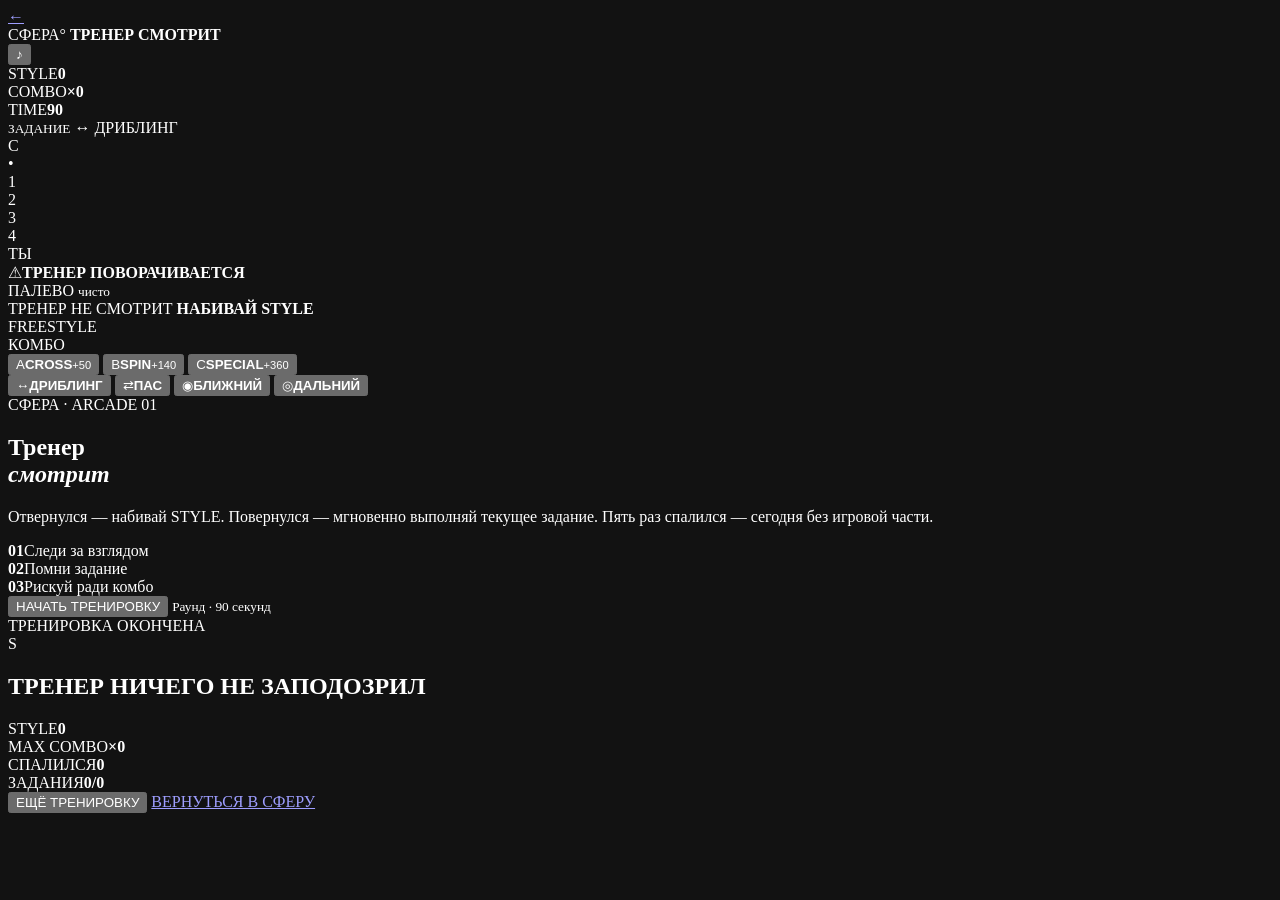
==== index.html @ 6bac390a "feat: add trainer-watching preview shell" ====
<!doctype html>
<html lang="ru">
<head>
  <meta charset="utf-8" />
  <meta name="viewport" content="width=device-width, initial-scale=1, viewport-fit=cover, user-scalable=no" />
  <meta name="theme-color" content="#080808" />
  <meta name="color-scheme" content="dark" />
  <title>Сфера · Тренер смотрит</title>
  <link rel="preconnect" href="https://fonts.googleapis.com">
  <link rel="preconnect" href="https://fonts.gstatic.com" crossorigin>
  <link href="https://fonts.googleapis.com/css2?family=Manrope:wght@500;600;700;800&family=Unbounded:wght@600;700;800&display=swap" rel="stylesheet">
  <link rel="stylesheet" href="./game.css" />
  <script src="https://telegram.org/js/telegram-web-app.js?56"></script>
</head>
<body>
  <div class="game-shell">
    <header class="game-topbar">
      <a class="back-link" href="./" aria-label="Назад в приложение">←</a>
      <div class="game-brand">
        <span>СФЕРА°</span>
        <strong>ТРЕНЕР СМОТРИТ</strong>
      </div>
      <button id="soundButton" class="icon-button" type="button" aria-label="Звук">♪</button>
    </header>

    <main class="game-main">
      <section class="hud" aria-label="Игровые показатели">
        <div class="hud-card"><span>STYLE</span><strong id="scoreValue">0</strong></div>
        <div class="hud-card hud-card--combo"><span>COMBO</span><strong id="comboValue">×0</strong></div>
        <div class="hud-card hud-card--time"><span>TIME</span><strong id="timeValue">90</strong></div>
      </section>

      <section class="court-card">
        <div class="court" id="court">
          <div class="court-lines" aria-hidden="true"></div>
          <div class="hoop hoop--left" aria-hidden="true"><i></i></div>
          <div class="hoop hoop--right" aria-hidden="true"><i></i></div>

          <div id="taskBubble" class="task-bubble" style="--task:#4aa8ff">
            <small>ЗАДАНИЕ</small>
            <strong id="taskIcon">↔</strong>
            <span id="taskName">ДРИБЛИНГ</span>
          </div>

          <div id="trainer" class="trainer" data-look="away">
            <div class="trainer-head"><i class="trainer-eye trainer-eye--left"></i><i class="trainer-eye trainer-eye--right"></i></div>
            <div class="trainer-body"><span>С</span></div>
            <div class="whistle">•</div>
            <div id="gaze" class="gaze" aria-hidden="true"></div>
          </div>

          <div class="student npc npc--one"><div class="student-head"></div><div class="student-body">1</div></div>
          <div class="student npc npc--two"><div class="student-head"></div><div class="student-body">2</div></div>
          <div class="student npc npc--three"><div class="student-head"></div><div class="student-body">3</div></div>
          <div class="student npc npc--four"><div class="student-head"></div><div class="student-body">4</div></div>

          <div id="player" class="student player">
            <div class="status-ring"></div>
            <div class="student-head"></div>
            <div class="student-body">ТЫ</div>
            <div id="playerBall" class="player-ball"></div>
          </div>

          <div id="reaction" class="reaction" aria-live="polite"></div>
          <div id="warning" class="warning"><span>⚠</span><strong>ТРЕНЕР ПОВОРАЧИВАЕТСЯ</strong></div>
        </div>

        <div class="suspicion-row">
          <div>
            <span>ПАЛЕВО</span>
            <small id="suspicionCopy">чисто</small>
          </div>
          <div id="suspicionDots" class="suspicion-dots" aria-label="Палево 0 из 5">
            <i></i><i></i><i></i><i></i><i></i>
          </div>
        </div>
      </section>

      <section id="modePanel" class="mode-panel mode-panel--freestyle">
        <div class="mode-head">
          <div>
            <span id="modeKicker">ТРЕНЕР НЕ СМОТРИТ</span>
            <strong id="modeTitle">НАБИВАЙ STYLE</strong>
          </div>
          <div id="modePill" class="mode-pill">FREESTYLE</div>
        </div>

        <div id="comboPrompt" class="combo-prompt">
          <span>КОМБО</span>
          <div id="comboSequence" class="combo-sequence"></div>
        </div>

        <div class="freestyle-actions" id="freestyleActions">
          <button type="button" data-trick="cross"><span>A</span><strong>CROSS</strong><small>+50</small></button>
          <button type="button" data-trick="spin"><span>B</span><strong>SPIN</strong><small>+140</small></button>
          <button type="button" data-trick="special"><span>C</span><strong>SPECIAL</strong><small>+360</small></button>
        </div>

        <div class="training-actions" id="trainingActions">
          <button type="button" data-task="dribble"><span>↔</span><strong>ДРИБЛИНГ</strong></button>
          <button type="button" data-task="pass"><span>⇄</span><strong>ПАС</strong></button>
          <button type="button" data-task="close"><span>◉</span><strong>БЛИЖНИЙ</strong></button>
          <button type="button" data-task="long"><span>◎</span><strong>ДАЛЬНИЙ</strong></button>
        </div>
      </section>
    </main>
  </div>

  <div id="startOverlay" class="overlay overlay--visible">
    <section class="overlay-card intro-card">
      <div class="mini-label">СФЕРА · ARCADE 01</div>
      <h1>Тренер<br><em>смотрит</em></h1>
      <p>Отвернулся — набивай STYLE. Повернулся — мгновенно выполняй текущее задание. Пять раз спалился — сегодня без игровой части.</p>
      <div class="rule-grid">
        <div><strong>01</strong><span>Следи за взглядом</span></div>
        <div><strong>02</strong><span>Помни задание</span></div>
        <div><strong>03</strong><span>Рискуй ради комбо</span></div>
      </div>
      <button id="startButton" class="start-button" type="button">НАЧАТЬ ТРЕНИРОВКУ</button>
      <small class="intro-note">Раунд · 90 секунд</small>
    </section>
  </div>

  <div id="resultOverlay" class="overlay">
    <section class="overlay-card result-card">
      <div class="mini-label" id="resultKicker">ТРЕНИРОВКА ОКОНЧЕНА</div>
      <div id="resultRank" class="result-rank">S</div>
      <h2 id="resultTitle">ТРЕНЕР НИЧЕГО НЕ ЗАПОДОЗРИЛ</h2>
      <div class="result-stats">
        <div><span>STYLE</span><strong id="resultScore">0</strong></div>
        <div><span>MAX COMBO</span><strong id="resultCombo">×0</strong></div>
        <div><span>СПАЛИЛСЯ</span><strong id="resultCaught">0</strong></div>
        <div><span>ЗАДАНИЯ</span><strong id="resultTasks">0/0</strong></div>
      </div>
      <div id="bestScore" class="best-score"></div>
      <button id="restartButton" class="start-button" type="button">ЕЩЁ ТРЕНИРОВКУ</button>
      <a class="result-back" href="./">ВЕРНУТЬСЯ В СФЕРУ</a>
    </section>
  </div>

  <script src="./game.js"></script>
</body>
</html>
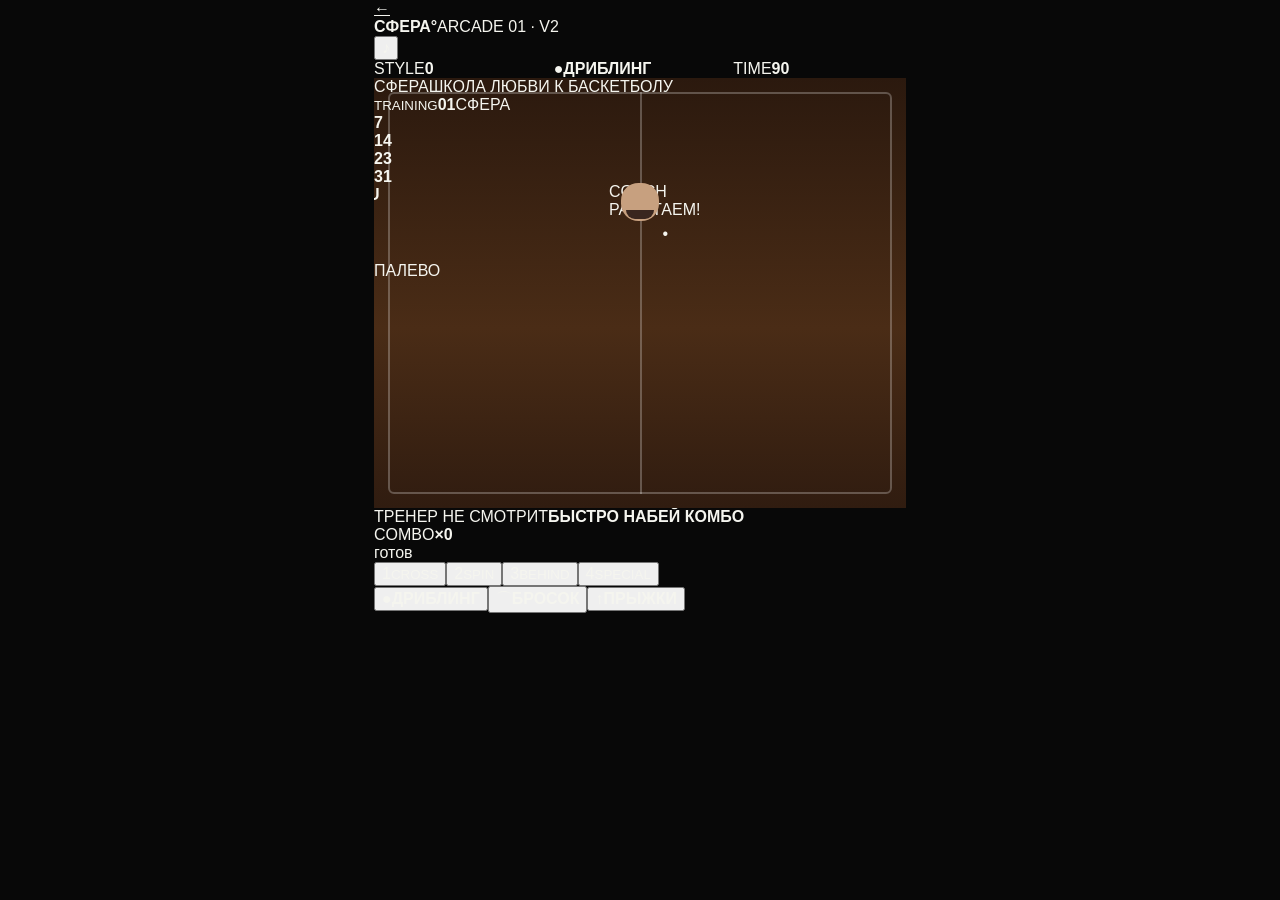
==== commit 0d9e9239: "preview: publish Trainer Watching V2 layout" ====
--- a/index.html
+++ b/index.html
@@ -3,141 +3,51 @@
 <head>
   <meta charset="utf-8" />
   <meta name="viewport" content="width=device-width, initial-scale=1, viewport-fit=cover, user-scalable=no" />
-  <meta name="theme-color" content="#080808" />
-  <meta name="color-scheme" content="dark" />
-  <title>Сфера · Тренер смотрит</title>
+  <meta name="theme-color" content="#f3eee5" />
+  <meta name="color-scheme" content="light" />
+  <title>Сфера · Тренер смотрит V2</title>
   <link rel="preconnect" href="https://fonts.googleapis.com">
   <link rel="preconnect" href="https://fonts.gstatic.com" crossorigin>
   <link href="https://fonts.googleapis.com/css2?family=Manrope:wght@500;600;700;800&family=Unbounded:wght@600;700;800&display=swap" rel="stylesheet">
-  <link rel="stylesheet" href="./game.css" />
+  <link rel="stylesheet" href="./game.css?v=2.0.0" />
   <script src="https://telegram.org/js/telegram-web-app.js?56"></script>
 </head>
 <body>
   <div class="game-shell">
-    <header class="game-topbar">
-      <a class="back-link" href="./" aria-label="Назад в приложение">←</a>
-      <div class="game-brand">
-        <span>СФЕРА°</span>
-        <strong>ТРЕНЕР СМОТРИТ</strong>
-      </div>
-      <button id="soundButton" class="icon-button" type="button" aria-label="Звук">♪</button>
+    <header class="topbar">
+      <a class="round-button" href="./" aria-label="Назад">←</a>
+      <div class="brand"><strong>СФЕРА°</strong><span>ARCADE 01 · V2</span></div>
+      <button id="soundButton" class="round-button" type="button" aria-label="Звук">♪</button>
     </header>
-
-    <main class="game-main">
-      <section class="hud" aria-label="Игровые показатели">
-        <div class="hud-card"><span>STYLE</span><strong id="scoreValue">0</strong></div>
-        <div class="hud-card hud-card--combo"><span>COMBO</span><strong id="comboValue">×0</strong></div>
-        <div class="hud-card hud-card--time"><span>TIME</span><strong id="timeValue">90</strong></div>
-      </section>
-
-      <section class="court-card">
-        <div class="court" id="court">
-          <div class="court-lines" aria-hidden="true"></div>
-          <div class="hoop hoop--left" aria-hidden="true"><i></i></div>
-          <div class="hoop hoop--right" aria-hidden="true"><i></i></div>
-
-          <div id="taskBubble" class="task-bubble" style="--task:#4aa8ff">
-            <small>ЗАДАНИЕ</small>
-            <strong id="taskIcon">↔</strong>
-            <span id="taskName">ДРИБЛИНГ</span>
-          </div>
-
-          <div id="trainer" class="trainer" data-look="away">
-            <div class="trainer-head"><i class="trainer-eye trainer-eye--left"></i><i class="trainer-eye trainer-eye--right"></i></div>
-            <div class="trainer-body"><span>С</span></div>
-            <div class="whistle">•</div>
-            <div id="gaze" class="gaze" aria-hidden="true"></div>
-          </div>
-
-          <div class="student npc npc--one"><div class="student-head"></div><div class="student-body">1</div></div>
-          <div class="student npc npc--two"><div class="student-head"></div><div class="student-body">2</div></div>
-          <div class="student npc npc--three"><div class="student-head"></div><div class="student-body">3</div></div>
-          <div class="student npc npc--four"><div class="student-head"></div><div class="student-body">4</div></div>
-
-          <div id="player" class="student player">
-            <div class="status-ring"></div>
-            <div class="student-head"></div>
-            <div class="student-body">ТЫ</div>
-            <div id="playerBall" class="player-ball"></div>
-          </div>
-
-          <div id="reaction" class="reaction" aria-live="polite"></div>
-          <div id="warning" class="warning"><span>⚠</span><strong>ТРЕНЕР ПОВОРАЧИВАЕТСЯ</strong></div>
-        </div>
-
-        <div class="suspicion-row">
-          <div>
-            <span>ПАЛЕВО</span>
-            <small id="suspicionCopy">чисто</small>
-          </div>
-          <div id="suspicionDots" class="suspicion-dots" aria-label="Палево 0 из 5">
-            <i></i><i></i><i></i><i></i><i></i>
-          </div>
-        </div>
-      </section>
-
-      <section id="modePanel" class="mode-panel mode-panel--freestyle">
-        <div class="mode-head">
-          <div>
-            <span id="modeKicker">ТРЕНЕР НЕ СМОТРИТ</span>
-            <strong id="modeTitle">НАБИВАЙ STYLE</strong>
-          </div>
-          <div id="modePill" class="mode-pill">FREESTYLE</div>
-        </div>
-
-        <div id="comboPrompt" class="combo-prompt">
-          <span>КОМБО</span>
-          <div id="comboSequence" class="combo-sequence"></div>
-        </div>
-
-        <div class="freestyle-actions" id="freestyleActions">
-          <button type="button" data-trick="cross"><span>A</span><strong>CROSS</strong><small>+50</small></button>
-          <button type="button" data-trick="spin"><span>B</span><strong>SPIN</strong><small>+140</small></button>
-          <button type="button" data-trick="special"><span>C</span><strong>SPECIAL</strong><small>+360</small></button>
-        </div>
-
-        <div class="training-actions" id="trainingActions">
-          <button type="button" data-task="dribble"><span>↔</span><strong>ДРИБЛИНГ</strong></button>
-          <button type="button" data-task="pass"><span>⇄</span><strong>ПАС</strong></button>
-          <button type="button" data-task="close"><span>◉</span><strong>БЛИЖНИЙ</strong></button>
-          <button type="button" data-task="long"><span>◎</span><strong>ДАЛЬНИЙ</strong></button>
-        </div>
+    <section class="hud" aria-label="Игровые показатели">
+      <div class="hud-item"><span>STYLE</span><strong id="scoreValue">0</strong></div>
+      <div class="hud-task" id="taskChip" style="--task:#3287e8"><span id="taskIcon">●</span><strong id="taskName">ДРИБЛИНГ</strong></div>
+      <div class="hud-item hud-time"><span>TIME</span><strong id="timeValue">90</strong></div>
+    </section>
+    <main class="game-stage">
+      <section id="court" class="court" data-task="dribble">
+        <div class="gym-wall" aria-hidden="true"><div class="ceiling-light light-a"></div><div class="ceiling-light light-b"></div><div class="ceiling-light light-c"></div><div class="window-strip"><i></i><i></i><i></i><i></i></div><div class="wall-logo">СФЕРА<span>ШКОЛА ЛЮБВИ К БАСКЕТБОЛУ</span></div><div class="scoreboard"><small>TRAINING</small><b id="wallScore">01</b><span>СФЕРА</span></div><div class="bench"><i></i><i></i><i></i></div><div class="wall-ball ball-a"></div><div class="wall-ball ball-b"></div></div>
+        <div class="floor-lines" aria-hidden="true"><div class="center-circle"></div><div class="paint paint-left"></div><div class="paint paint-right"></div></div>
+        <div class="basket basket-left" aria-hidden="true"><i class="board"></i><i class="rim"></i><i class="net"></i></div><div class="basket basket-right" aria-hidden="true"><i class="board"></i><i class="rim"></i><i class="net"></i></div>
+        <div id="visionCone" class="vision-cone" aria-hidden="true"></div>
+        <div id="trainer" class="trainer" aria-label="Тренер"><div class="trainer-shadow"></div><div class="trainer-rig"><div class="trainer-head"><i class="trainer-hair"></i><i class="trainer-ear"></i><i class="trainer-face"></i></div><div class="trainer-neck"></div><div class="trainer-torso"><span>COACH</span></div><div class="trainer-arm arm-l"></div><div class="trainer-arm arm-r"></div><div class="trainer-leg leg-l"></div><div class="trainer-leg leg-r"></div><div class="whistle">•</div></div><div id="coachBubble" class="coach-bubble">РАБОТАЕМ!</div></div>
+        <div class="athlete npc npc-1" style="--jersey:#3a78d4;--skin:#d7a17b;--shot-x:-62px;--shot-y:-82px"><div class="athlete-rig"><div class="head"><i class="hair"></i><i class="face"></i></div><div class="arm arm-l"></div><div class="arm arm-r"></div><div class="jersey"><b>7</b></div><div class="shorts"></div><div class="leg leg-l"></div><div class="leg leg-r"></div><div class="shoe shoe-l"></div><div class="shoe shoe-r"></div><div class="ball"></div></div></div>
+        <div class="athlete npc npc-2" style="--jersey:#ef8054;--skin:#a96f54;--shot-x:-74px;--shot-y:-68px"><div class="athlete-rig"><div class="head"><i class="hair hair-curly"></i><i class="face"></i></div><div class="arm arm-l"></div><div class="arm arm-r"></div><div class="jersey"><b>14</b></div><div class="shorts"></div><div class="leg leg-l"></div><div class="leg leg-r"></div><div class="shoe shoe-l"></div><div class="shoe shoe-r"></div><div class="ball"></div></div></div>
+        <div class="athlete npc npc-3" style="--jersey:#725ac1;--skin:#edbf98;--shot-x:70px;--shot-y:-86px"><div class="athlete-rig"><div class="head"><i class="hair hair-long"></i><i class="face"></i></div><div class="arm arm-l"></div><div class="arm arm-r"></div><div class="jersey"><b>23</b></div><div class="shorts"></div><div class="leg leg-l"></div><div class="leg leg-r"></div><div class="shoe shoe-l"></div><div class="shoe shoe-r"></div><div class="ball"></div></div></div>
+        <div class="athlete npc npc-4" style="--jersey:#319c76;--skin:#c88d68;--shot-x:74px;--shot-y:-62px"><div class="athlete-rig"><div class="head"><i class="hair hair-crop"></i><i class="face"></i></div><div class="arm arm-l"></div><div class="arm arm-r"></div><div class="jersey"><b>31</b></div><div class="shorts"></div><div class="leg leg-l"></div><div class="leg leg-r"></div><div class="shoe shoe-l"></div><div class="shoe shoe-r"></div><div class="ball"></div></div></div>
+        <div id="player" class="athlete player" style="--jersey:#171717;--skin:#d5a078;--shot-x:92px;--shot-y:-106px"><div class="player-ring"></div><div class="athlete-rig"><div class="head"><i class="hair hair-crop"></i><i class="face"></i></div><div class="arm arm-l"></div><div class="arm arm-r"></div><div class="jersey"><b>YOU</b></div><div class="shorts"></div><div class="leg leg-l"></div><div class="leg leg-r"></div><div class="shoe shoe-l"></div><div class="shoe shoe-r"></div><div class="ball"></div></div></div>
+        <div id="reaction" class="reaction" aria-live="polite"></div><div class="danger-meter"><span>ПАЛЕВО</span><div id="suspicionDots"><i></i><i></i><i></i><i></i><i></i></div></div>
       </section>
     </main>
-  </div>
-
-  <div id="startOverlay" class="overlay overlay--visible">
-    <section class="overlay-card intro-card">
-      <div class="mini-label">СФЕРА · ARCADE 01</div>
-      <h1>Тренер<br><em>смотрит</em></h1>
-      <p>Отвернулся — набивай STYLE. Повернулся — мгновенно выполняй текущее задание. Пять раз спалился — сегодня без игровой части.</p>
-      <div class="rule-grid">
-        <div><strong>01</strong><span>Следи за взглядом</span></div>
-        <div><strong>02</strong><span>Помни задание</span></div>
-        <div><strong>03</strong><span>Рискуй ради комбо</span></div>
-      </div>
-      <button id="startButton" class="start-button" type="button">НАЧАТЬ ТРЕНИРОВКУ</button>
-      <small class="intro-note">Раунд · 90 секунд</small>
+    <section id="controls" class="controls controls-style">
+      <div class="control-head"><div><span id="modeKicker">ТРЕНЕР НЕ СМОТРИТ</span><strong id="modeTitle">БЫСТРО НАБЕЙ КОМБО</strong></div><div class="combo-stat"><span>COMBO</span><strong id="comboValue">×0</strong></div></div>
+      <div class="sequence-row"><div id="comboSequence" class="combo-sequence"></div><div id="speedLabel" class="speed-label">готов</div></div>
+      <div id="styleControls" class="button-grid style-grid"><button type="button" data-style="1"><span>1</span><small>CROSS</small></button><button type="button" data-style="2"><span>2</span><small>SPIN</small></button><button type="button" data-style="3"><span>3</span><small>BEHIND</small></button><button type="button" data-style="4"><span>4</span><small>SPECIAL</small></button></div>
+      <div id="taskControls" class="button-grid task-grid"><button type="button" data-task="dribble"><span>●</span><strong>ДРИБЛИНГ</strong></button><button type="button" data-task="shot"><span>⌒</span><strong>БРОСОК</strong></button><button type="button" data-task="jump"><span>↑</span><strong>ПРЫЖКИ</strong></button></div>
     </section>
   </div>
-
-  <div id="resultOverlay" class="overlay">
-    <section class="overlay-card result-card">
-      <div class="mini-label" id="resultKicker">ТРЕНИРОВКА ОКОНЧЕНА</div>
-      <div id="resultRank" class="result-rank">S</div>
-      <h2 id="resultTitle">ТРЕНЕР НИЧЕГО НЕ ЗАПОДОЗРИЛ</h2>
-      <div class="result-stats">
-        <div><span>STYLE</span><strong id="resultScore">0</strong></div>
-        <div><span>MAX COMBO</span><strong id="resultCombo">×0</strong></div>
-        <div><span>СПАЛИЛСЯ</span><strong id="resultCaught">0</strong></div>
-        <div><span>ЗАДАНИЯ</span><strong id="resultTasks">0/0</strong></div>
-      </div>
-      <div id="bestScore" class="best-score"></div>
-      <button id="restartButton" class="start-button" type="button">ЕЩЁ ТРЕНИРОВКУ</button>
-      <a class="result-back" href="./">ВЕРНУТЬСЯ В СФЕРУ</a>
-    </section>
-  </div>
-
-  <script src="./game.js"></script>
+  <div id="startOverlay" class="overlay overlay-visible"><section class="overlay-card intro-card"><div class="mini-label">СФЕРА · ARCADE 01 · V2</div><h1>Тренер<br><em>смотрит</em></h1><p>Следи за сектором обзора. Пока тренер отвернулся — быстро набирай комбинацию из пяти движений. Посмотрел на тебя — мгновенно делай текущее упражнение.</p><div class="rule-grid"><div><strong>01</strong><span>Читай движение тренера</span></div><div><strong>02</strong><span>5 движений = STYLE</span></div><div><strong>03</strong><span>5 раз спалился = скамейка</span></div></div><button id="startButton" class="start-button" type="button">НАЧАТЬ ТРЕНИРОВКУ</button><small>90 секунд · звук включён</small></section></div>
+  <div id="resultOverlay" class="overlay"><section class="overlay-card result-card"><div class="mini-label" id="resultKicker">ТРЕНИРОВКА ОКОНЧЕНА</div><div id="resultRank" class="result-rank">S</div><h2 id="resultTitle">ЧИСТАЯ РАБОТА</h2><div class="result-stats"><div><span>STYLE</span><strong id="resultScore">0</strong></div><div><span>MAX COMBO</span><strong id="resultCombo">×0</strong></div><div><span>СПАЛИЛСЯ</span><strong id="resultCaught">0</strong></div><div><span>ПРОВЕРКИ</span><strong id="resultTasks">0/0</strong></div></div><div id="bestScore" class="best-score"></div><button id="restartButton" class="start-button" type="button">ЕЩЁ ТРЕНИРОВКУ</button></section></div>
+  <script src="./game.js?v=2.0.0"></script>
 </body>
 </html>
--- a/game.css
+++ b/game.css
@@ -0,0 +1 @@
+*{box-sizing:border-box;-webkit-tap-highlight-color:transparent}html,body{margin:0;min-height:100%;background:#080808;color:#f5f5ef;font-family:Manrope,-apple-system,BlinkMacSystemFont,"Segoe UI",sans-serif;overscroll-behavior:none}button,a{font:inherit;color:inherit}button{cursor:pointer}.game-shell{width:min(100%,560px);margin:auto;min-height:100vh;padding:0 14px calc(24px + max(18px,env(safe-area-inset-bottom)))}.game-topbar{position:sticky;top:0;z-index:30;display:grid;grid-template-columns:42px 1fr 42px;align-items:center;gap:9px;padding:max(12px,env(safe-area-inset-top)) 0 10px;background:#080808}.back-link,.icon-button{width:40px;height:40px;border:1px solid #292929;border-radius:50%;display:grid;place-items:center;background:#111;text-decoration:none}.game-brand{text-align:center}.game-brand span,.game-brand strong{display:block}.game-brand span{font:800 18px/1 Unbounded;letter-spacing:-.06em}.game-brand strong{margin-top:4px;color:#85857e;font-size:7px;letter-spacing:.16em}.game-main{display:grid;gap:10px}.hud{display:grid;grid-template-columns:repeat(3,1fr);gap:7px}.hud-card{padding:10px;border:1px solid #292929;border-radius:15px;background:#111}.hud-card span{display:block;color:#85857e;font-size:7px;font-weight:900;letter-spacing:.12em}.hud-card strong{display:block;margin-top:4px;font:700 18px/1 Unbounded}.hud-card--combo strong{color:#d8ff38}.hud-card--time{text-align:right}.court-card{border:1px solid #292929;border-radius:26px;background:#111;overflow:hidden}.court{position:relative;height:min(54vh,430px);min-height:355px;overflow:hidden;background:linear-gradient(#2b190e,#4a2c16 58%,#301c10)}.court:before{content:"";position:absolute;inset:14px;border:2px solid rgba(255,255,255,.25);border-radius:6px}.court:after{content:"";position:absolute;left:50%;top:14px;bottom:14px;border-left:2px solid rgba(255,255,255,.25)}.court-lines{position:absolute;left:50%;top:50%;width:96px;height:96px;border:2px solid rgba(255,255,255,.24);border-radius:50%;transform:translate(-50%,-50%)}.hoop{position:absolute;top:49%;width:42px;height:14px;border:3px solid #ec5e2c;border-radius:50%}.hoop--left{left:-14px}.hoop--right{right:-14px}.task-bubble{position:absolute;top:15px;left:50%;z-index:8;min-width:160px;transform:translateX(-50%);padding:9px 12px;border:1px solid var(--task);border-radius:18px;background:rgba(7,7,7,.9);text-align:center}.task-bubble small{display:block;color:#85857e;font-size:6px;font-weight:900;letter-spacing:.16em}.task-bubble strong{margin:4px 5px 0;color:var(--task);font:800 15px Unbounded}.task-bubble span{font:900 10px Unbounded}.trainer{position:absolute;left:50%;top:35%;z-index:7;width:62px;height:92px;transform:translate(-50%,-50%)}.trainer-head{position:absolute;left:50%;top:0;width:38px;height:38px;border-radius:46%;background:#c7a07f;transform:translateX(-50%)}.trainer-head:before{content:"";position:absolute;left:5px;right:5px;bottom:2px;height:9px;background:#39261f;border-radius:0 0 9px 9px}.trainer-eye{position:absolute;top:15px;width:4px;height:3px;border-radius:50%;background:#111}.trainer-eye--left{left:10px}.trainer-eye--right{right:10px}.trainer-body{position:absolute;left:50%;top:32px;width:50px;height:57px;border-radius:17px;background:#151515;transform:translateX(-50%);display:grid;place-items:center;border:2px solid #292929}.trainer-body span{font:800 18px Unbounded;color:#d8ff38}.whistle{position:absolute;right:3px;top:42px}.gaze{position:absolute;left:50%;top:18px;width:170px;height:2px;background:linear-gradient(90deg,#d8ff38,transparent);transform-origin:left;opacity:0;transition:.15s}.trainer[data-look="player"] .gaze{opacity:1;transform:rotate(90deg)}.trainer[data-look="left1"] .gaze{opacity:.4;transform:rotate(157deg)}.trainer[data-look="left2"] .gaze{opacity:.4;transform:rotate(128deg)}.trainer[data-look="right1"] .gaze{opacity:.4;transform:rotate(23deg)}.trainer[data-look="right2"] .gaze{opacity:.4;transform:rotate(52deg)}.student{position:absolute;z-index:5;width:48px;height:63px}.student-head{position:absolute;left:50%;top:0;width:26px;height:26px;border-radius:50%;background:#a9866c;transform:translateX(-50%)}.student-body{position:absolute;left:50%;top:21px;width:40px;height:42px;border-radius:12px;background:#232323;transform:translateX(-50%);display:grid;place-items:center;font:800 8px Unbounded;color:#aaa;border:1px solid #333}.npc--one{left:12%;top:33%}.npc--two{left:19%;top:66%}.npc--three{right:12%;top:33%}.npc--four{right:19%;top:66%}.player{left:50%;bottom:14px;transform:translateX(-50%);width:58px;height:76px}.player .student-head{width:30px;height:30px;background:#c89672}.player .student-body{top:25px;width:48px;height:49px;background:#111;color:#fff;border-color:#4a4a32}.status-ring{position:absolute;left:50%;bottom:-7px;width:68px;height:22px;border:2px solid #7c8e29;border-radius:50%;transform:translateX(-50%)}.player.is-watched .status-ring{border-color:#ff5353;box-shadow:0 0 18px rgba(255,83,83,.45)}.player.is-performing{animation:playerMove .18s ease-in-out infinite alternate}.player-ball{position:absolute;right:-3px;top:41px;width:17px;height:17px;border-radius:50%;background:#f57a10}.reaction{position:absolute;left:50%;bottom:92px;z-index:12;padding:8px 12px;border-radius:999px;background:#080808;font-size:10px;font-weight:900;transform:translate(-50%,8px);opacity:0;transition:.18s;white-space:nowrap}.reaction.show{opacity:1;transform:translate(-50%,0)}.reaction.good{color:#d8ff38}.reaction.bad{color:#fff;background:#ff5353}.warning{position:absolute;left:50%;top:52%;z-index:13;display:flex;align-items:center;gap:7px;padding:9px 12px;border-radius:999px;background:#ff5353;font-size:9px;transform:translate(-50%,-50%) scale(.9);opacity:0;transition:.15s}.warning.show{opacity:1;transform:translate(-50%,-50%) scale(1)}.suspicion-row{display:flex;justify-content:space-between;align-items:center;padding:13px 15px;background:#111}.suspicion-row span,.suspicion-row small{display:block}.suspicion-row span{font-size:8px;font-weight:900}.suspicion-row small{margin-top:2px;color:#85857e;font-size:8px}.suspicion-dots{display:flex;gap:6px}.suspicion-dots i{width:12px;height:12px;border-radius:50%;border:1px solid #404040;background:#1b1b1b}.suspicion-dots i.on{background:#ff5353;border-color:#ff5353}.mode-panel{padding:15px;border:1px solid #292929;border-radius:24px;background:#111}.mode-head{display:flex;justify-content:space-between;align-items:center}.mode-head span,.mode-head strong{display:block}.mode-head span{font-size:7px;font-weight:900;color:#85857e}.mode-head strong{margin-top:4px;font:800 15px Unbounded}.mode-pill{padding:7px 9px;border-radius:999px;background:#1f2711;color:#d8ff38;font-size:8px;font-weight:900}.mode-panel--training .mode-pill{background:#2a1515;color:#ff7777}.combo-prompt{display:flex;align-items:center;justify-content:space-between;margin-top:13px;padding:9px 10px;border-radius:15px;background:#181818}.combo-prompt>span{color:#85857e;font-size:7px;font-weight:900}.combo-sequence{display:flex;gap:5px}.combo-sequence i{width:27px;height:27px;border-radius:9px;background:#242424;display:grid;place-items:center;font:800 9px Unbounded;font-style:normal;color:#777;border:1px solid #333}.combo-sequence i.done{background:#d8ff38;color:#111;border-color:#d8ff38}.combo-sequence i.next{color:#fff;border-color:#777}.freestyle-actions,.training-actions{display:grid;gap:7px;margin-top:10px}.freestyle-actions{grid-template-columns:repeat(3,1fr)}.training-actions{grid-template-columns:repeat(4,1fr)}.freestyle-actions button,.training-actions button{min-height:68px;border:1px solid #292929;border-radius:16px;background:#191919;padding:8px 4px;display:flex;flex-direction:column;align-items:center;justify-content:center;gap:4px}.freestyle-actions span{width:25px;height:25px;border-radius:8px;background:#d8ff38;color:#101010;display:grid;place-items:center;font:900 9px Unbounded}.freestyle-actions strong,.training-actions strong{font-size:8px}.freestyle-actions small{color:#85857e;font-size:7px}.training-actions span{font:800 16px Unbounded;color:#777}.training-actions button.active{border-color:#d8ff38;background:#1c2110}.training-actions button.active span{color:#d8ff38}.mode-panel--training .freestyle-actions{opacity:.3}.overlay{position:fixed;z-index:100;inset:0;padding:22px 16px;background:rgba(4,4,4,.94);display:none;place-items:center;overflow:auto}.overlay--visible{display:grid}.overlay-card{width:min(100%,480px);padding:24px;border:1px solid #292929;border-radius:30px;background:linear-gradient(155deg,#181818,#0d0d0d)}.mini-label{color:#d8ff38;font-size:8px;font-weight:900;letter-spacing:.16em}.intro-card h1{margin:13px 0 14px;font:800 clamp(40px,13vw,64px)/.93 Unbounded;letter-spacing:-.08em}.intro-card h1 em{font-style:normal;color:#d8ff38}.intro-card>p{margin:0;color:#aaa;font-size:12px;line-height:1.55}.rule-grid{display:grid;grid-template-columns:repeat(3,1fr);gap:7px;margin:20px 0}.rule-grid div{padding:12px 10px;border:1px solid #292929;border-radius:16px;background:#141414}.rule-grid strong,.rule-grid span{display:block}.rule-grid strong{font:700 14px Unbounded;color:#d8ff38}.rule-grid span{margin-top:8px;color:#aaa;font-size:8px}.start-button{width:100%;border:0;border-radius:16px;padding:16px;background:#d8ff38;color:#0c0c0c;font-weight:900;font-size:11px}.intro-note{display:block;text-align:center;margin-top:10px;color:#85857e;font-size:8px}.result-card{text-align:center}.result-rank{margin:16px auto 10px;width:112px;height:112px;border-radius:31px;background:#d8ff38;color:#0c0c0c;display:grid;place-items:center;font:800 58px Unbounded;transform:rotate(-4deg)}.result-card h2{margin:16px auto 22px;max-width:330px;font:800 18px/1.2 Unbounded}.result-stats{display:grid;grid-template-columns:1fr 1fr;gap:7px;text-align:left;margin-bottom:13px}.result-stats div{padding:12px;border:1px solid #292929;border-radius:16px;background:#141414}.result-stats span,.result-stats strong{display:block}.result-stats span{color:#85857e;font-size:7px;font-weight:900}.result-stats strong{margin-top:5px;font:700 16px Unbounded}.best-score{min-height:18px;color:#d8ff38;font-size:9px;font-weight:800;margin-bottom:12px}.result-back{display:block;margin-top:13px;color:#85857e;font-size:9px;font-weight:900;text-decoration:none}@keyframes playerMove{to{transform:translateX(-50%) rotate(4deg) translateY(-3px)}}@media(max-width:380px){.court{min-height:330px}.training-actions strong{font-size:7px}.rule-grid{grid-template-columns:1fr}.rule-grid div{display:grid;grid-template-columns:36px 1fr;align-items:center}.rule-grid span{margin:0}}
